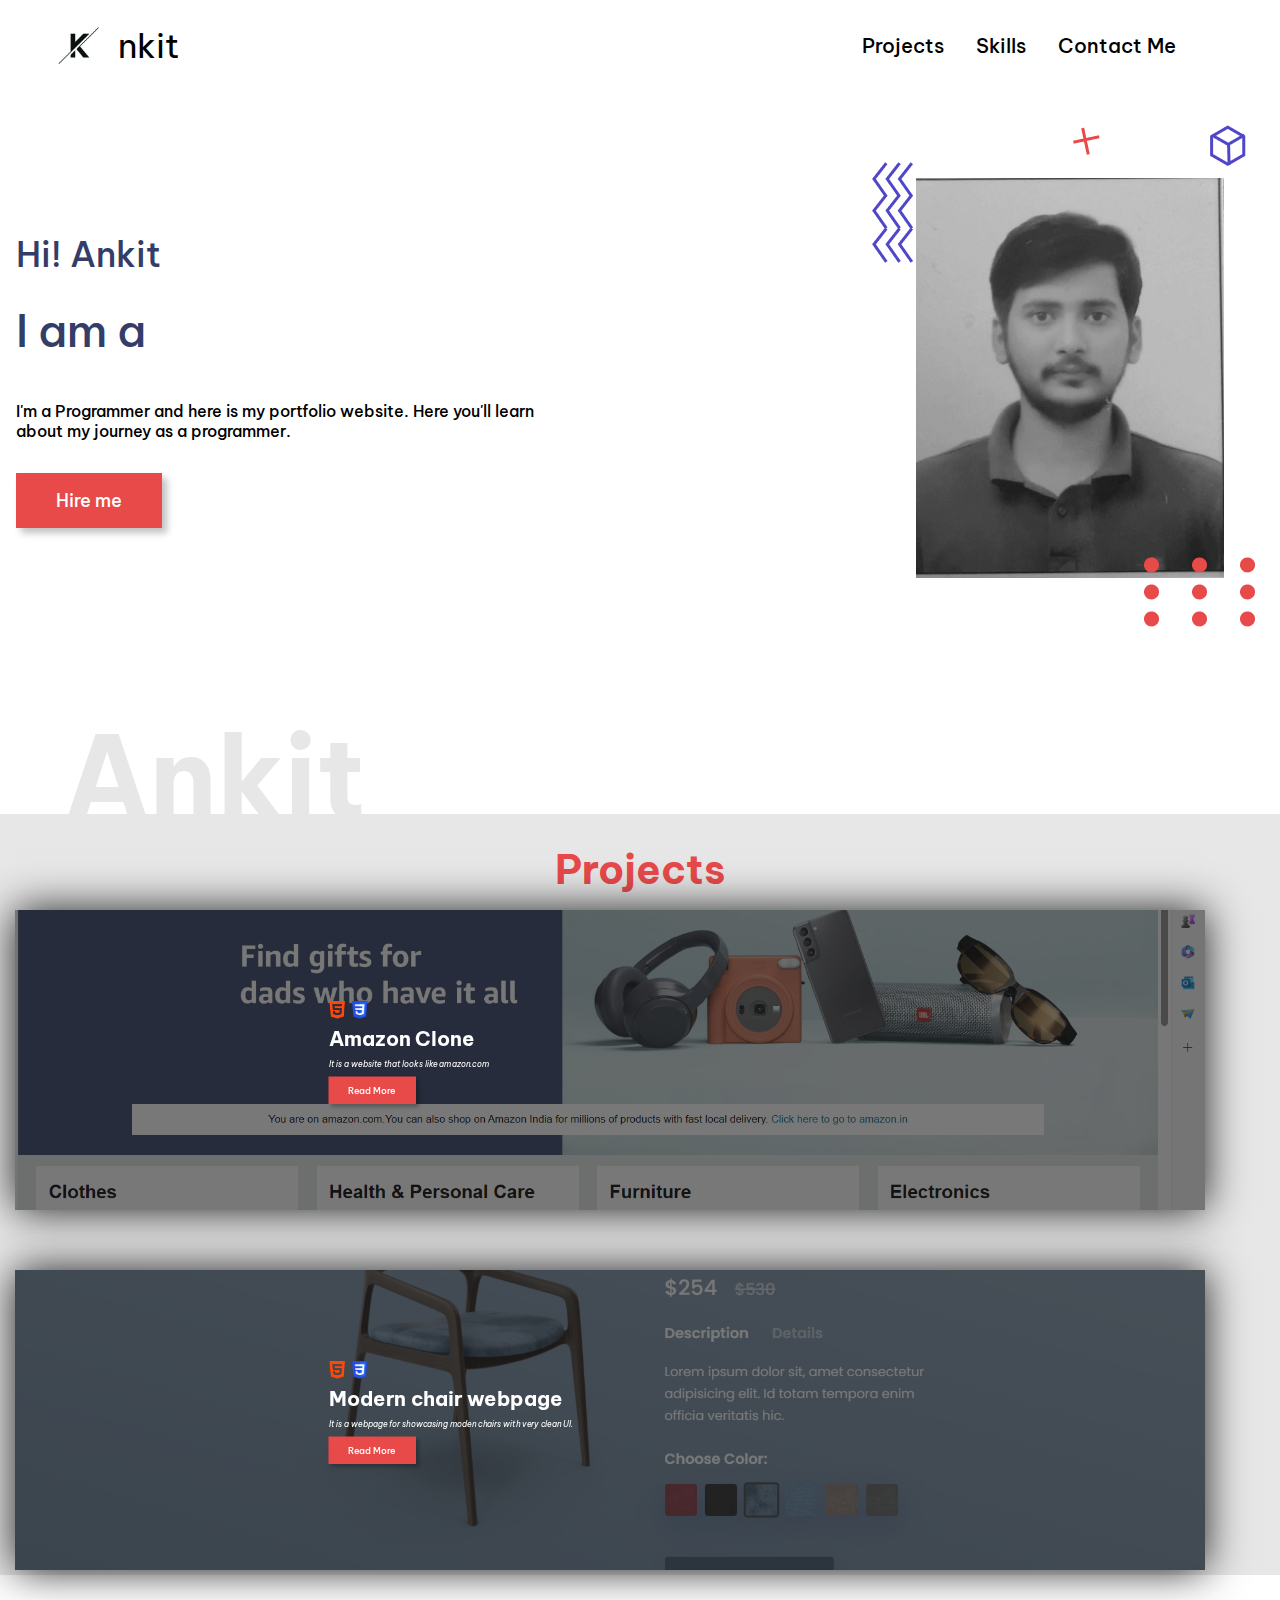
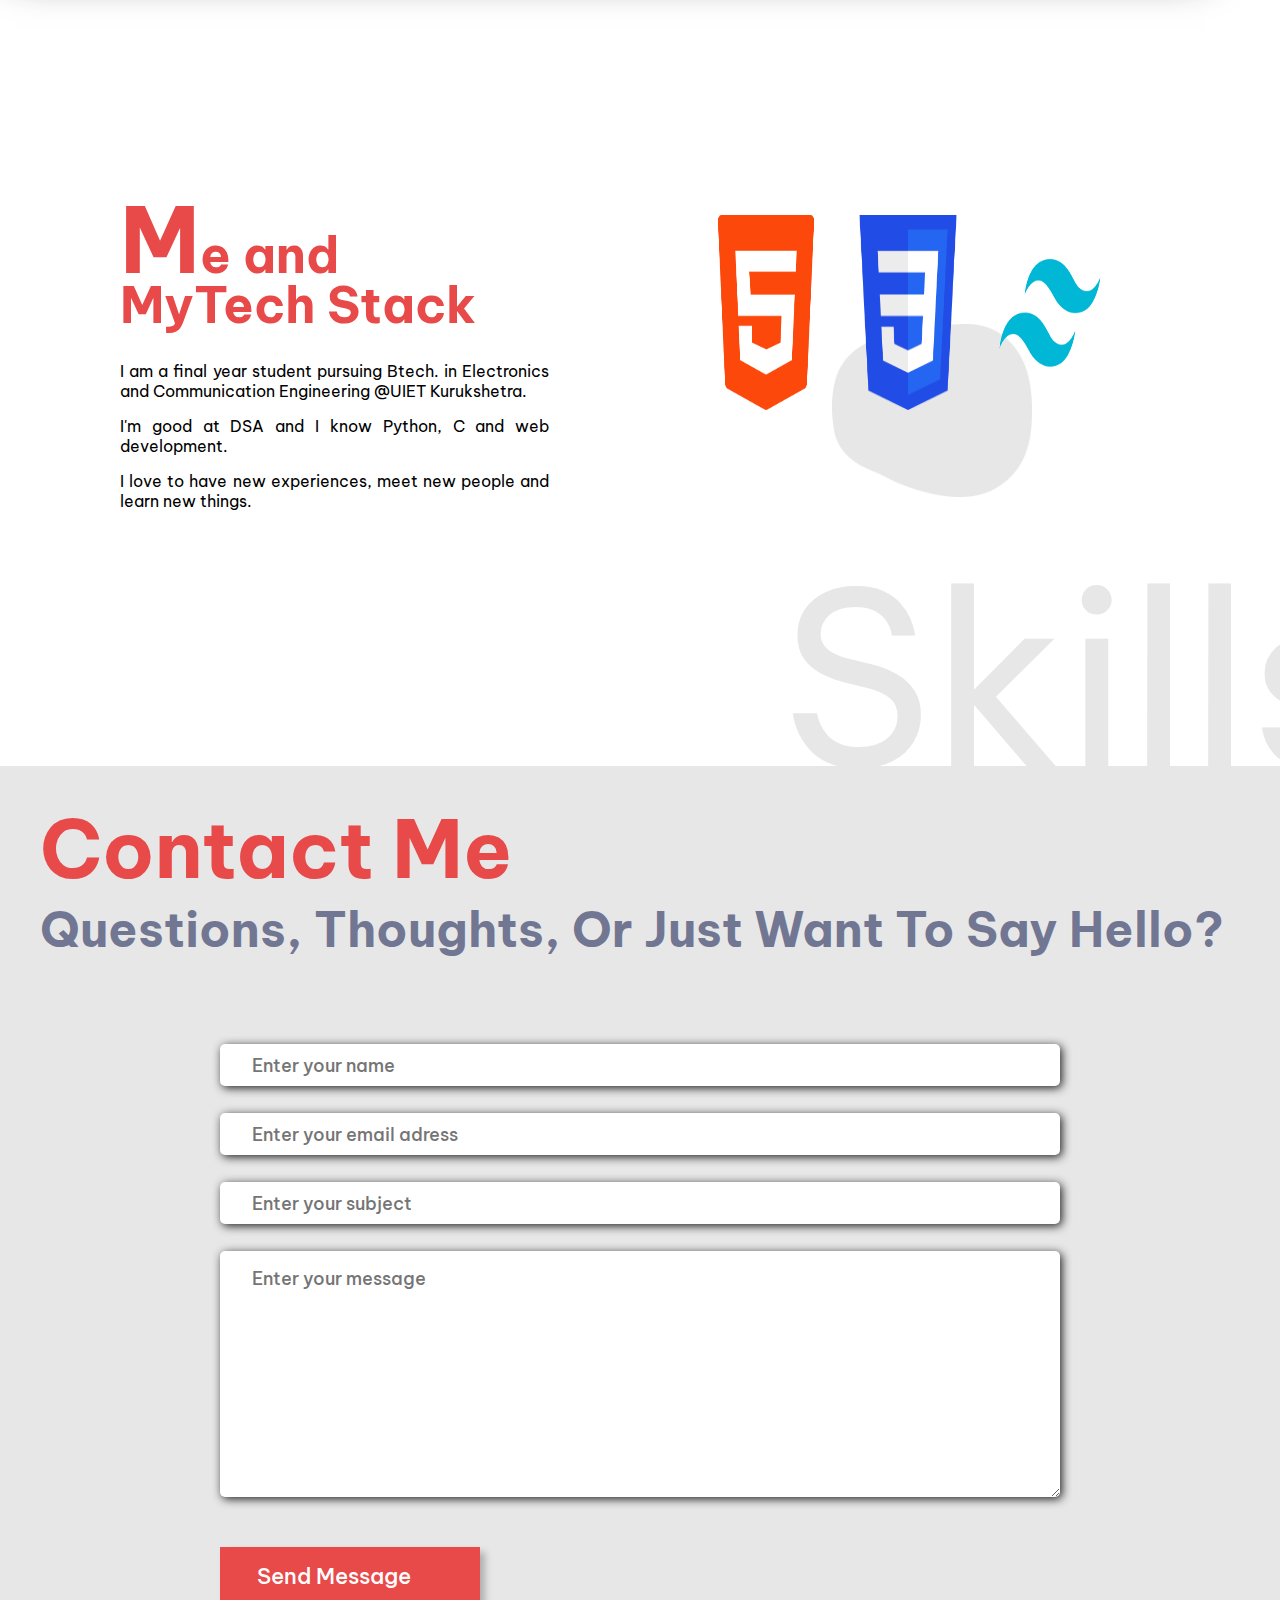
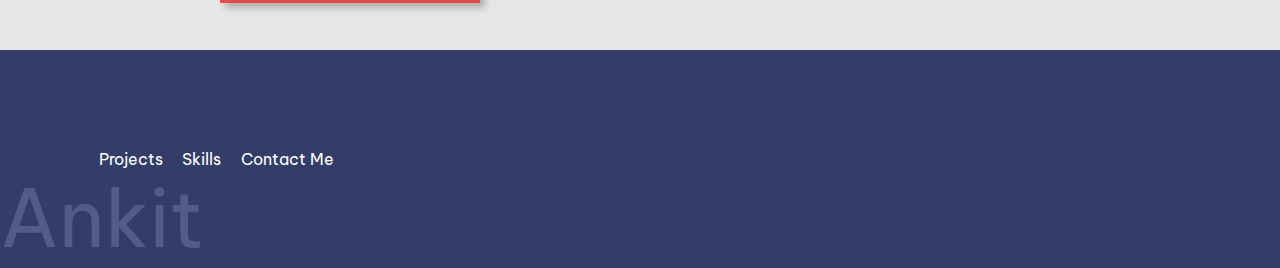
==== index.html @ 2c4af4bc "Update and rename portfolio.html to index.html" ====
<!DOCTYPE html>
<html lang="en">
<head>
    <meta charset="UTF-8">
    <meta name="viewport" content="width=device-width, initial-scale=1.0">
    <title>Portfolio Website - Ankit 
    </title>
    <link rel="stylesheet" href="portfolio.css">
</head>
<body>
    <div class="wrapper">
        <div class="container">
            <div class="navbar">

                <div class="logo-container">
                    <img src="logo.jpg" class="logo">
                    <div class="logo-text">
                        nkit
                    </div>
                </div>
                <div class="nav-items">
                    <div><a href="#projects">Projects</a></div>
                    <div><a href="#skills">Skills</a></div>
                    <div><a href="#contactme">Contact Me</a></div>
                </div>
            </div>
        </div>

        <div class="hero-section">
            <div class="faded-text"> Ankit</div>
            <div class="hero-section-left">
                <div class="hero-section-heading">Hi! Ankit</div>
                <div class="hero-section-heading hero-section-sub-heading">
                    I am a <span class="role"></span>
                </div>
                <div class="hero-section-description">
                    I'm a Programmer and here is my portfolio website.
                    Here you'll learn about my journey as a programmer.
                </div>
                <div class="btn-pink" id="btn">Hire me</div>
            </div>

            <div class="hero-section-right">
                <div class="absolute icons icon-dots">
                    <img src="dots.png" alt="">
                </div>
                <div class="absolute icons icon-cube">
                    <img src="cube.png" alt="">
                </div>
                <div class="absolute icons icon-circle">
                    <img src="circle.png" alt="">
                </div>
                <div class="absolute icons icon-zigzag">
                    <img src="zigzags.png" alt="">
                </div>
                <div class="absolute icons icon-plus">
                    <img src="plus.png" alt="">
                </div>
                <div class="user-image">
                    <img src="imageProfile.jpeg" alt="">
                </div>
            </div>
        </div>
        
        <div class="project-section" id="projects">
            <h2 class="page-header">Projects</h2>

            <div class="project-container">
                <div class="project-card" id="project1">
                    <div class="project-number project-number-right">01</div>
                    <div class="project-content project-content-left">

                        <div class="project-skills-container">
                            <img class="project-skill" src="HTML.png">
                            <img class="project-skill" src="CSS.png">
                        </div>

                        <h2 class="project-heading">Amazon Clone</h2>
                        <p class="project-subHeading">It is a website that looks like amazon.com</p>

                        <div class="btn-grp">
                            <button class="btn-pink btn-project">Read More</button>
                            <a href="https://github.com/Ankit-Adlakha/Amazon_Clone_website">
                                <i title="GitHubLink" class="fa-brands fa-github icon"></i>
                            </a>
                            <a href="">
                                <i title="Live Link" class="fa-solid fa-link icon"></i>
                            </a>
                        </div>
                    </div>
                </div>
                <div class="project-card" id="project2">
                    <div class="project-number project-number-left">02</div>
                    <div class="project-content project-content-right">

                        <div class="project-skills-container">
                            <img class="project-skill" src="HTML.png">
                            <img class="project-skill" src="CSS.png">
                        </div>

                        <h2 class="project-heading">Modern chair webpage</h2>
                        <p class="project-subHeading">It is a webpage for showcasing moden chairs with very clean UI. </p>

                        <div class="btn-grp">
                            <button class="btn-pink btn-project">Read More</button>
                            <a href="https://github.com/Ankit-Adlakha/Modern_chair_website"><i class="fab fa-github icon"></i></a>
                            <a href=""><i class="fa-solid fa-link icon"></i></i></a>
                        </div>
                    </div>
                </div>
                
            </div>
        </div>


        <div id="skills" class="container skills-container" >
            <div class="skill-fade-text">Skills</div>
            <div class="skills-container-left">
                <h2 class="skill-heading">
                    <span class="caps">M</span>e and
                    <br/>
                    MyTech Stack
                </h2>
                <div class="skill-subHeading">
                    <p>I am a final year student pursuing Btech. in Electronics and Communication Engineering @UIET Kurukshetra. 
                    </p>
                    <p>I'm good at DSA and I know Python, C and web development.</p>
                    <p>I love to have new experiences, meet new people and learn new things.</p>
                </div>
            </div>
            <div class="skills-container-right">
                <img src="wobbly_oval_blob.png" class="blob-style" alt="">
                <img src="HTML.png" class="skills-logo">
                <img src="CSS.png" class="skills-logo" alt="">
                <img src="Tailwind.png" class="skills-logo" alt="">
                <img src="Git.svg" class="skills-logo" alt="">
                <img src="Github.svg" class="skills-logo" alt="">
            </div>
        </div>

        <div class="contactus-form-container" id="contactme">
            <div class="container">
                <h1 class="contactus-heading">Contact Me</h1>

                <h3 class="contactus-sub-heading">Questions, thoughts, or just want to say hello?</h3>

                <div class="contactus-form-container">
                    <form action="" class="form">
                        <div class="formfield-container">
                            <input class="formfield" type="text" name="name" id="" placeholder="Enter your name">
                            <input class="formfield" type="email" name="email" id="" placeholder="Enter your email adress">
                            <input class="formfield" type="text" name="subject" id="" placeholder="Enter your subject">

                            <textarea name="message" id="" cols="30" rows="10" class="formfield formfield-textarea" placeholder="Enter your message"></textarea>
                        </div>

                        <div>
                            <button type="submit" class="btn-pink" id="submit-btn">Send Message<i class="submit-icon fa-solid fa-paper-plane"></i></button>
                        </div>
                    </form>
                </div>
            </div>
        </div>

        <footer>
            <div class="container">
                <div class="footer-wrapper">
                    <div class="footer-faded-text">Ankit</div>
                    <div class="link-wrapper">
                        <div>
                            <a href="#projects">Projects</a>
                        </div>
                        <div>
                            <a href="#skills">Skills</a>
                        </div>
                        <div>
                            <a href="#contactme">Contact Me</a>
                        </div>
                    </div>
                    <div class="icon-wrapper">
                        <i class="fa-brands fa-linkedin icon"></i>
                        <i class="fa-brands fa-github icon"></i>
                        <i class="fa-brands fa-twitter icon"></i>
                        <i class="fa-brands fa-instagram icon"></i>
                        <i class="fa-regular fa-envelope icon"></i>
                    </div>
                </div>
            </div>
        </footer>

    </div>
    <script src="https://cdn.jsdelivr.net/npm/typed.js@2.0.12"></script>
    <script src="https://kit.fontawesome.com/58a810656e.js" crossorigin="anonymous"></script>
    <script>
        var typeData = new Typed(".role", {
            strings: [
                "Frontend Developer",
                "Web Developer",
                "Programmer",
                "Coder",
            ],
            loop: true,
            typeSpeed: 100,
            backSpeed: 80,
            backDelay: 1000,
        });
    </script>

</script>
</body>
</html>
---- portfolio.css ----
@import url("https://fonts.googleapis.com/css2?family=Be+Vietnam+Pro:wght@300&display=swap");

*{
    margin: 0;
    padding: 0;
    box-sizing: border-box;
    scroll-behavior: smooth;
    font-family: 'Be Vietnam Pro' ,sans-serif;
}

:root{
    --bgOrange: #e84949;
}
#wrapper{
    height: 100vh;
    overflow-y: auto;
    overflow-x: hidden;
}

.container{
    width: 1200px;
    margin: 0 auto;
}

.navbar{
    display: flex;
    justify-content: space-between;
    align-items: center;

    padding-top: 1rem;

}
.logo{
    width: 80px;
}

.logo-container{
    display: flex;
    justify-content: baseline;
    align-items: center;
}

.logo-text{
    margin-left: -.1rem;
    font-size: 34px;
}
.nav-items{
    display: flex;
    gap: 2rem;
    padding: 0 4em;
}

.nav-items div{
    font-size: 20px;
    font-weight: 500;
    cursor: pointer;
}
.nav-items div a{
    color: black;
}

a{
    text-decoration: none;
}

.nav-items div:hover{
    transition: 0.8s;
    font-weight: bold;
}

.hero-section{
    position: relative;
    display: flex;

    justify-content: center;
    align-items: center;

    gap: 5rem;
    margin: 4rem auto;
    padding: 0 1rem;
    padding-bottom: 8rem;
}

.faded-text{
    position: absolute;
    user-select: none;
    font-size: 7em;
    color: rgb(231,231,231);

    bottom: -16%;
    left: 5%;
    
    font-weight: bold;
    transition: all 3s ease 0s;
}

.hero-section-left{
    display: flex;
    flex-direction: column;
    justify-content: center;
    gap: 2rem;
}

.hero-section-heading{
    font-size: 35px;
    color: #343d68;
    font-weight: 500;
}

.role{
    font-weight: 800;
    color: #4e45d5;
}

.hero-section-sub-heading{
    font-size: 45px;
    line-height: 45px;
}

.hero-section-description{
    margin-top: 1rem;
    width: 70%;
    font-weight: 500;
}

.btn-pink{
    background-color: var(--bgOrange);
    width: fit-content;
    color: white;
    padding: 0.8rem 2.3rem;
    box-shadow: 5px 5px 7px 0px #0000003f;
    font-size: 18px;
    cursor: pointer;
    transition: all 0.5s;
    font-weight: 500;
    border: solid 3px transparent;
    position: relative;
    z-index: 1;
}
.btn-pink::before{
    content: "";
    position: absolute;
    background-color: #fff;
    top: 0px;
    left: 0;
    right: 0;
    bottom: 0;
    z-index: -1;
    transform: scaleX(0);
    transform-origin: left;
    transition: all 0.8s;
}
.btn-pink:hover::before{
    transform: scaleX(1);
}
.btn-pink:hover{
    border: solid 3px var(--bgOrange);
    color: black;
}

.hero-section-right{
    position: relative;
}
.absolute{
    position: absolute;
}

.user-image{
   
    padding: 2.5rem;
    filter: grayscale(1);
    transition: all 1s;
    animation: scaleImage 5s linear infinite;
}

.user-image img{
    z-index: -8;
    height: 400px;
}

@keyframes scaleImage{
    0%{
        filter: grayscale(0);
        transform: scale(1);
    }
    50%{
        transform: scale(1.1);
        filter: grayscale(1);
        box-shadow: 3px 3px 10px black;
    }
    100%{
        transform: scale(1);
        filter: grayscale(0);
    }
}

.icon-dots{
    z-index: 9;
    bottom: -1rem;
    right: 0;

    animation-name: dotsAnimation;
    animation-duration: 5s;
    animation-iteration-count: infinite;
}
@keyframes dotsAnimation{
    0%{
        transform: translateY(0px);
    }
    50%{
        transform: translateY(-15px);
    }
    100%{
        transform: translateY(0px);
    }
}

.icon-cube{
    z-index: 9;
    top: -0.8em;
    right: 1em;
    animation-name: cubeRotate;
    animation-duration: 3s;
    animation-iteration-count: infinite;
}

@keyframes cubeRotate{
    0%{
        transform: rotateY(0deg) translateY(0px);
    }
    50%{
        transform: rotateY(180deg) translateY(-12px);
    }
    100%{
        transform: rotateY(360deg) translateY(0px);
    }
}

.icon-circle{
    z-index:9;
    left: 0;
    bottom: 0;
    animation-name: shakeEffect;
    animation-duration: 6s;
    animation-timing-function: linear;
    animation-iteration-count: infinite;
}

@keyframes shakeEffect{
    50%{
        left: 5%;
        bottom: 10%;
    }
}

.icon-zigzag{
    z-index: 9;
    top: 1.5em;
    left: -0.3em;
    animation: zigzagAnimation 5s ease-in infinite;
}

@keyframes zigzagAnimation{
    50%{
        left: 5%;
        top: 2%;
    } 
}

.icon-plus{
    z-index: 9;
    top: -0.8rem;
    left: 50%;
    animation: shakeEffectPlus 5s ease-in infinite;
}

@keyframes shakeEffectPlus{
    50%{
        top: 3%;
        left: 48%;
    }
}


.project-section{
    background-color: rgb(231, 231, 231);
    margin-top: 4rem;
}
.page-header{
    color: var(--bgOrange);
    font-size: 90px;
    text-align: center;
    padding-top: 30px;
}
.project-container{
    max-width: 1200px;
    margin: 0 auto;
    padding: 3rem 0;

    display: flex;
    flex-direction: column;

    gap: 120px;
}

.project-card{
    width: 90%;
    height: 550px;
    background-image: url(Project1.png);
    background-size: cover;
    background-repeat: no-repeat; 
    position: relative; 
    box-shadow: 0px 0px 40px #1f1f1f;
}

.project-card::after{
    content: "";
    position: absolute;
    top: 0;
    left: 0;
    right:0;
    bottom: 0;
    background-color: #1f1f1f9a;
    z-index: 0;
    transform: scaleX(1);
}
.project-card::before{
    content: "";
    position: absolute;
    top: 0;
    left: 0;
    right:0;
    bottom: 0;
    background: linear-gradient(45deg,#343d68,#343d68be,#343d687c);
    transform: scaleX(0);
    transform-origin: left;
    transition: all 0.4s;
    z-index: 1;
}
.project-card:hover::before{
    transform: scaleX(1);

}

.project-number{
    position: absolute;
    font-size: 200px;
    font-weight: 600;
    color:white;
    z-index: 10;
    display: none;
}

.project-card:hover .project-number{
    display: block;
}

.project-number-right{
    right: -40px;
    top: -45px;
}

.project-number-left{
    left: -40px;
    top: -45px;
}

.project-content{
    position: absolute;
    display: flex;
    flex-direction: column;
    color: white;
    padding: 2em;
    bottom: 20%;
    z-index:5;
    gap: 1em;
    transition: all 0.4s;
}

.project-content-left{
    left: 10%;
}

.project-content-right{
    right: 10%;
}

.project-skills-container{
    width: 60%;
    display: flex;

    gap: 10px;
    flex-wrap: wrap;
}

.project-skill{
    width: 40px;
}

.project-heading{
    font-size: 50px;
    font-weight: bold;
    line-height: 3rem;
}

.project-subHeading{
    width: 70%;
    font-size: 16px;
    font-style: italic;
}

.btn-grp{
    display: flex;
    gap: 0.9rem;
    align-items: center;
}

.btn-project:hover{
    border: none;
}

.icon{
    cursor: pointer;
    color: white;
    font-size: 35px;
    transition: all 0.4s;
}

.icon:hover{
    color: var(--bgOrange);
}

.project-card:hover .project-content{
    transform: scale(1.1);
}

#project1{
    background-image: url(Project1.png);
}

#project2{
    margin-left: 120px;
    background-image: url(Project2.png);
}

@media (max-width:1300px){
    .page-header{
        padding-top: 30px;
        color: var(--bgOrange);
        text-align: center;
        font-size: 40px;
    }
    .project-container{
        padding: 5px;
        margin: 10px;
        gap: 60px;
    }
    .project-card{
        width: 100%;
        height: 300px;

        background-size: cover;
        background-position: center;
    }
    .project-content{
        scale: 0.5;
        bottom: 0;
        left: 0;
        right: 0;
        top: 0;
    }
    .project-content-left{
        left: 0;
    }
    .project-heading{
        font-size: 40px;
        width: 100%;
    }
    .project-subHeading{
        width: 100%;
    }
    #project2{
        margin-left: 0;
    }
    .project-skills-container{
        width: 100%;
    }
    .project-skill{
        width: 35px;
    }
    .project-card:hover .project-number{
        display: none;
    }
    .project-card:hover .project-content{
        scale: 0.55;
    }

}

.skills-container{
    position: relative;
    display: flex;
    padding: 5rem;
    margin: 10rem auto;

    gap: 30px;
    
}

.skills-container-left{
    width: 50%;
    display: flex;
    flex-direction: column;
}

.skills-container-right{
    display: flex;
    flex-wrap: wrap;
    width: 50%;
    position: relative;
    gap: 2rem;
    justify-content: center;
    
}

.skill-fade-text{
    position:absolute;
    font-size: 15em;
    font-style: bold;
    color:rgb(231, 231, 231);
    bottom: -47.5%;
    right: -11%;
    user-select: none;
    overflow-y: hidden;
}

.blob-style{
    position: absolute;
    top: 35%;
    left: 35%;
    z-index: -5;
    width: 200px;

    animation: blobAnimate 3s linear infinite;
}

@keyframes blobAnimate{
    50%{
        top: 30%;
        left: 40%;
    }
}

.skills-logo{
    width: 110px;
    transition: all 0.5s;
}

.skills-logo:hover{
    transform: scale(1.2);
}

.skill-heading{
    font-size: 50px;
    font-style: bold;
    color: var(--bgOrange);
    line-height: 50px;
}

.caps{
    font-size: 90px;
}

.skill-subHeading{
    margin-top: 1rem;
    width: 85%;
    text-align: justify;
}

.skill-subHeading p{
    margin: 15px 0;
}

.contactus-form-container{
    width: 100%;
    background-color: rgb(231, 231, 231);
}

.contactus-heading{
    font-size: 5em;
    color: var(--bgOrange);
    padding-top: 2rem;
}

.contactus-sub-heading{
    font-size: 3rem;
    color: #343d68aa;
    text-transform: capitalize;
}

.contactus-form-container{
    margin-top: 25px;
    display: flex;
    
    align-items: center;
    justify-content: center;
}

.form{
    display: flex;
    flex-direction: column;
    gap: 30px;
    width: 70%;
    margin: 2rem 5rem;
}

.formfield-container{
    width: 100%;
}

.formfield{
    width: 100%;
    height: 42px;
    padding:0 2rem;
    font-size: 18px;
    border-radius: 5px;

    box-shadow: 2px 2px 10px #1f1f1f;
    font-weight: 500;
    border: none;
    margin-top: 27px;;
}

.formfield-textarea{
    height: auto;
    padding-top: 1rem;
}

#submit-btn{
    border: none;
    font-size: 1.4rem;
    margin:1rem 0;
}

#submit-btn:hover{
    scale: 0.9;
}

.submit-icon{
    padding: 0 1rem;
    font-size: 1.5rem;
}

footer{
    position: relative;
    margin-top: -1px;
    background-color: #343d68;
    padding: 5rem;
}

.footer-wrapper{
    display: flex;
    gap: 1rem;
    padding:1.2rem;
    justify-content: space-between;
    align-items: center;
}

.footer-faded-text{
    position: absolute;
    left: 0;
    bottom: 0;
    color: #535c87;
    user-select: none;
    font-size: 5em;
}

.link-wrapper{
    display: flex;
    gap: 1.2rem;
}

.link-wrapper div a{
    color: white;
    text-decoration: none;
    transition: all 0.6s;
}

.link-wrapper div a:hover{
    color: var(--bgOrange);
}

.icon-wrapper{
    display: flex;
    gap: 1rem;
}
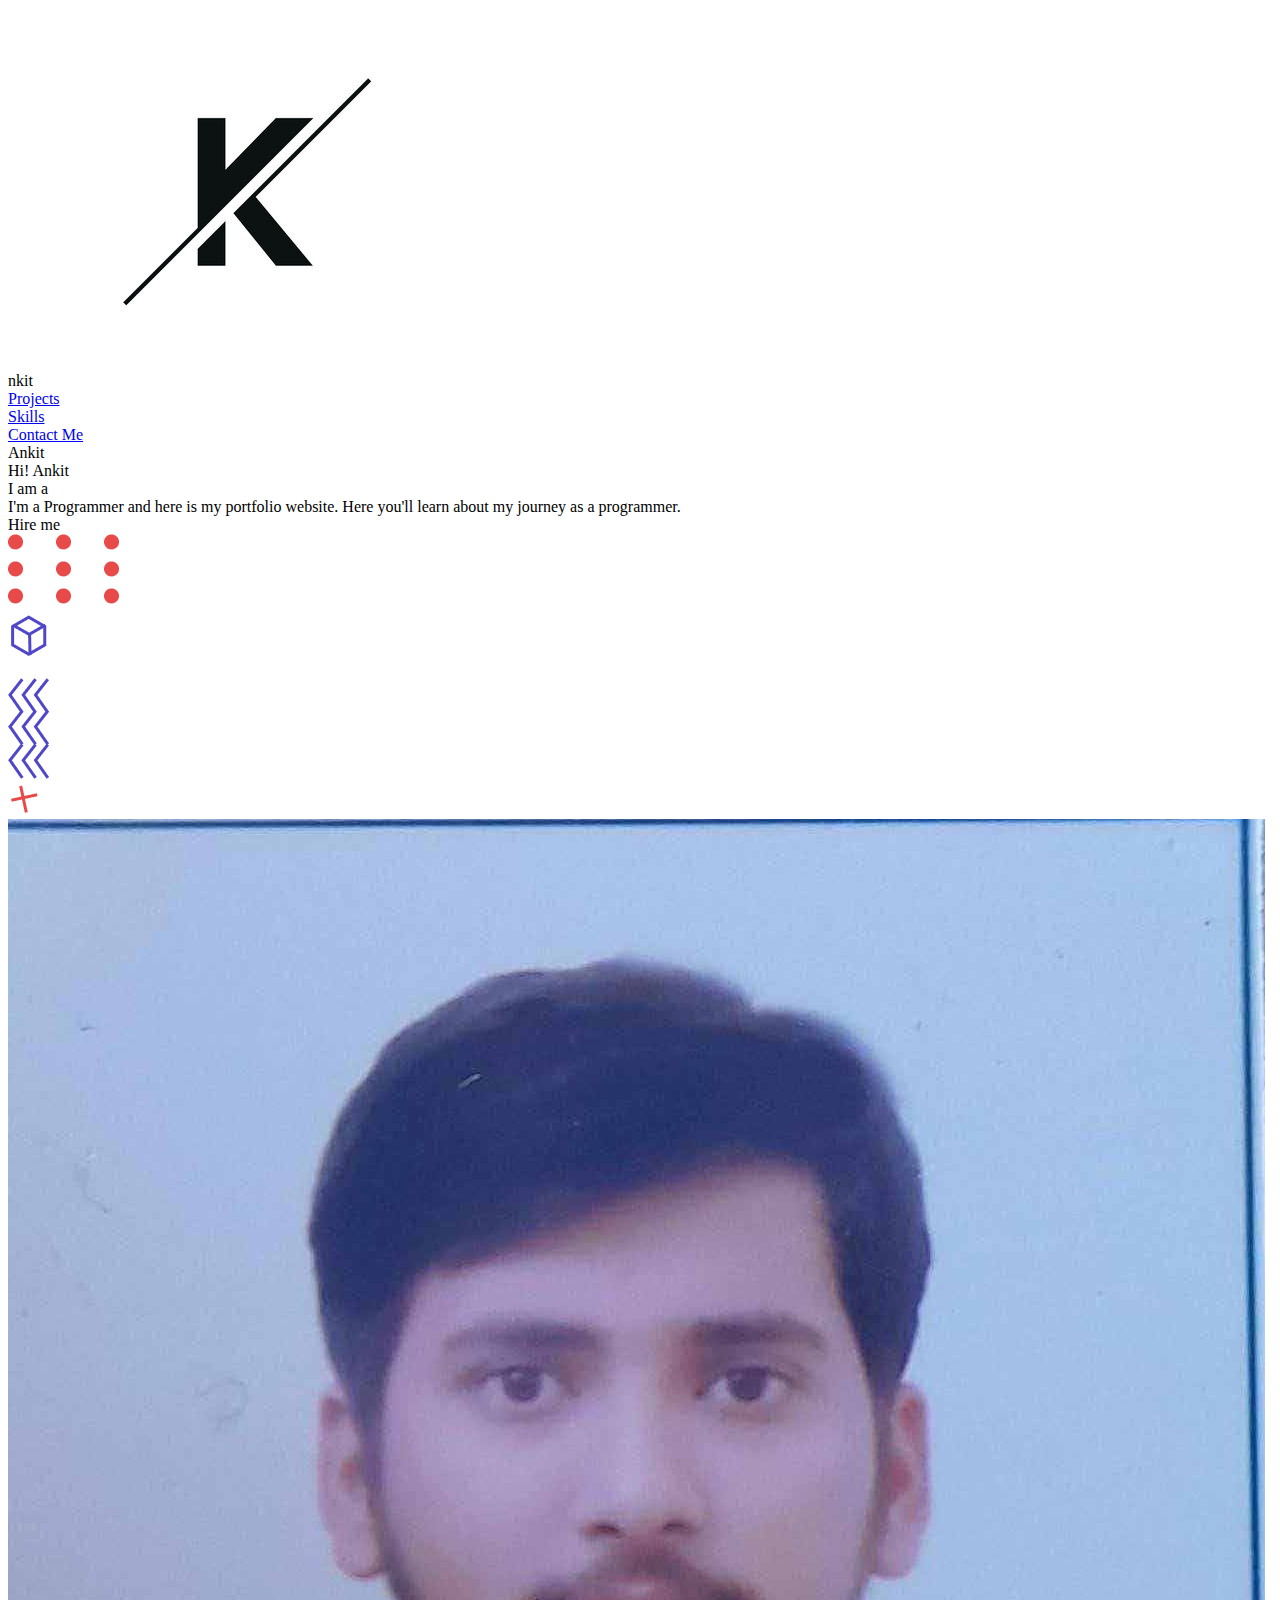
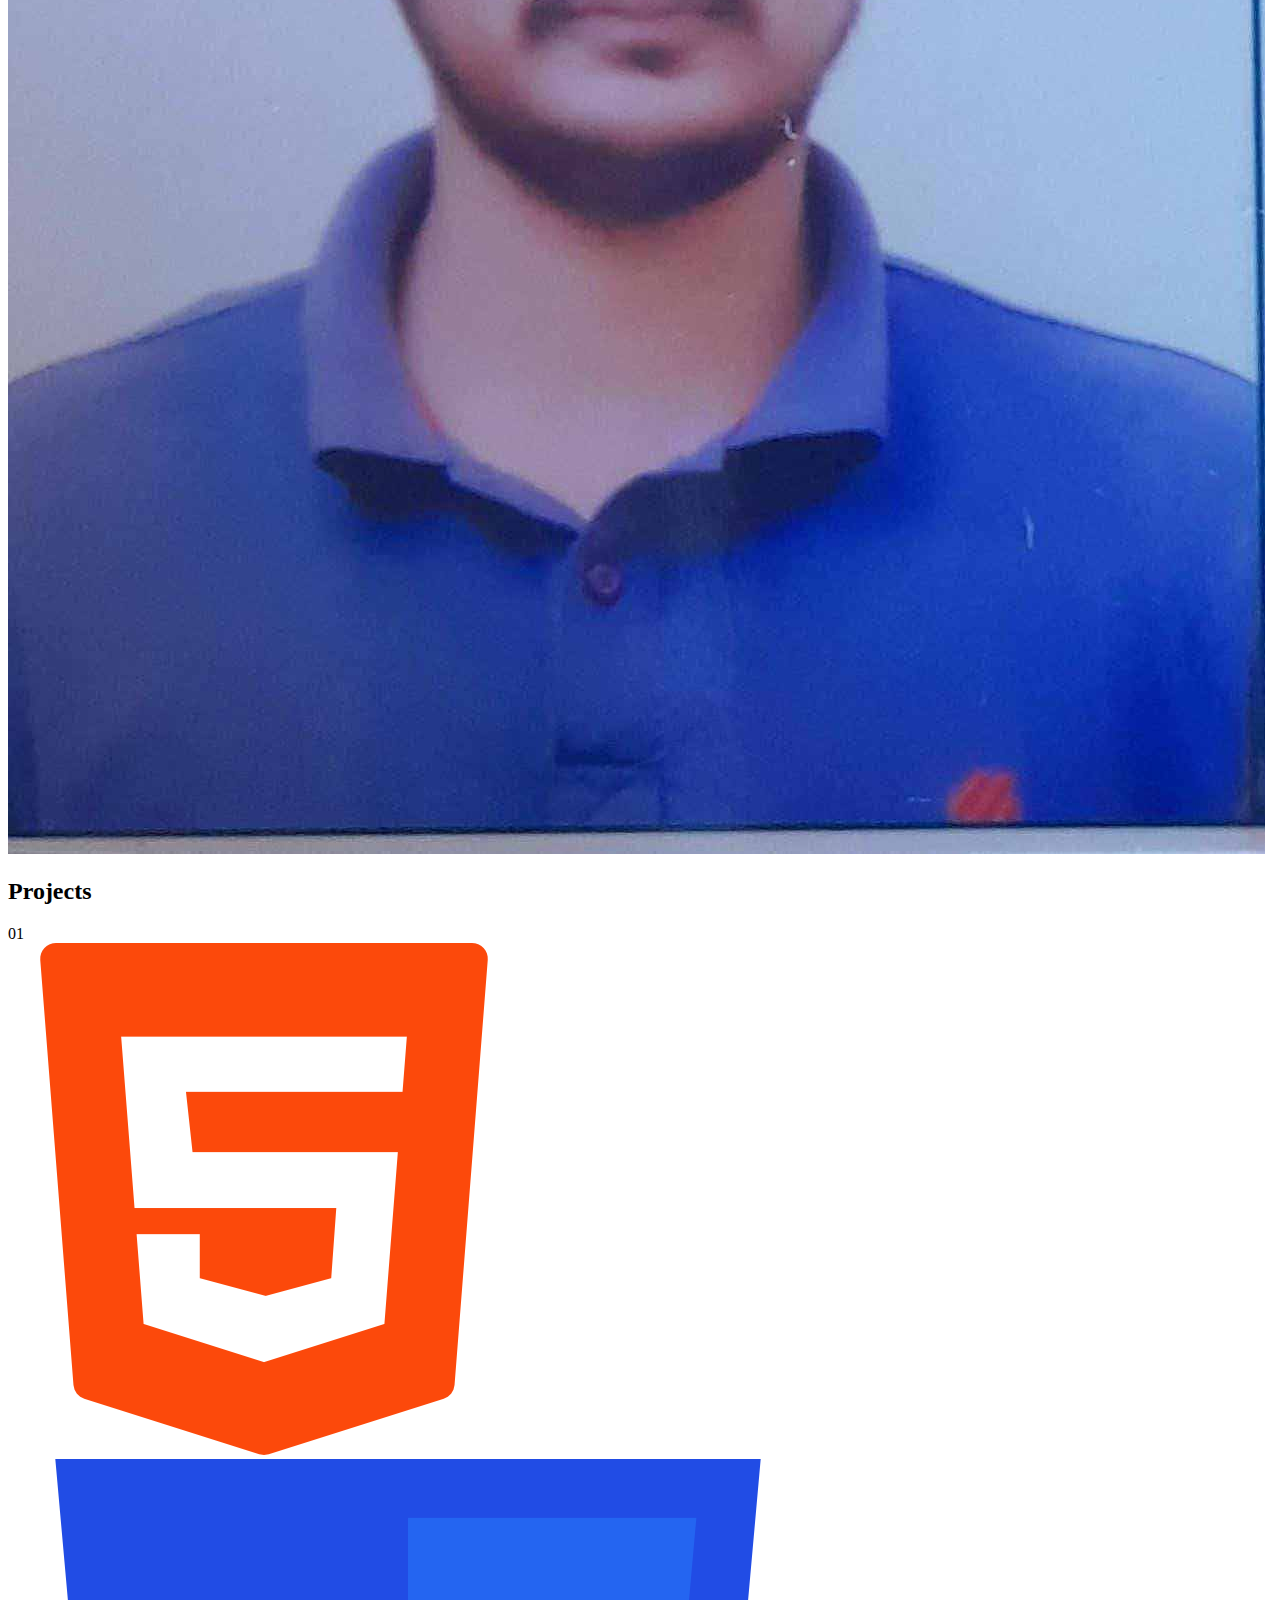
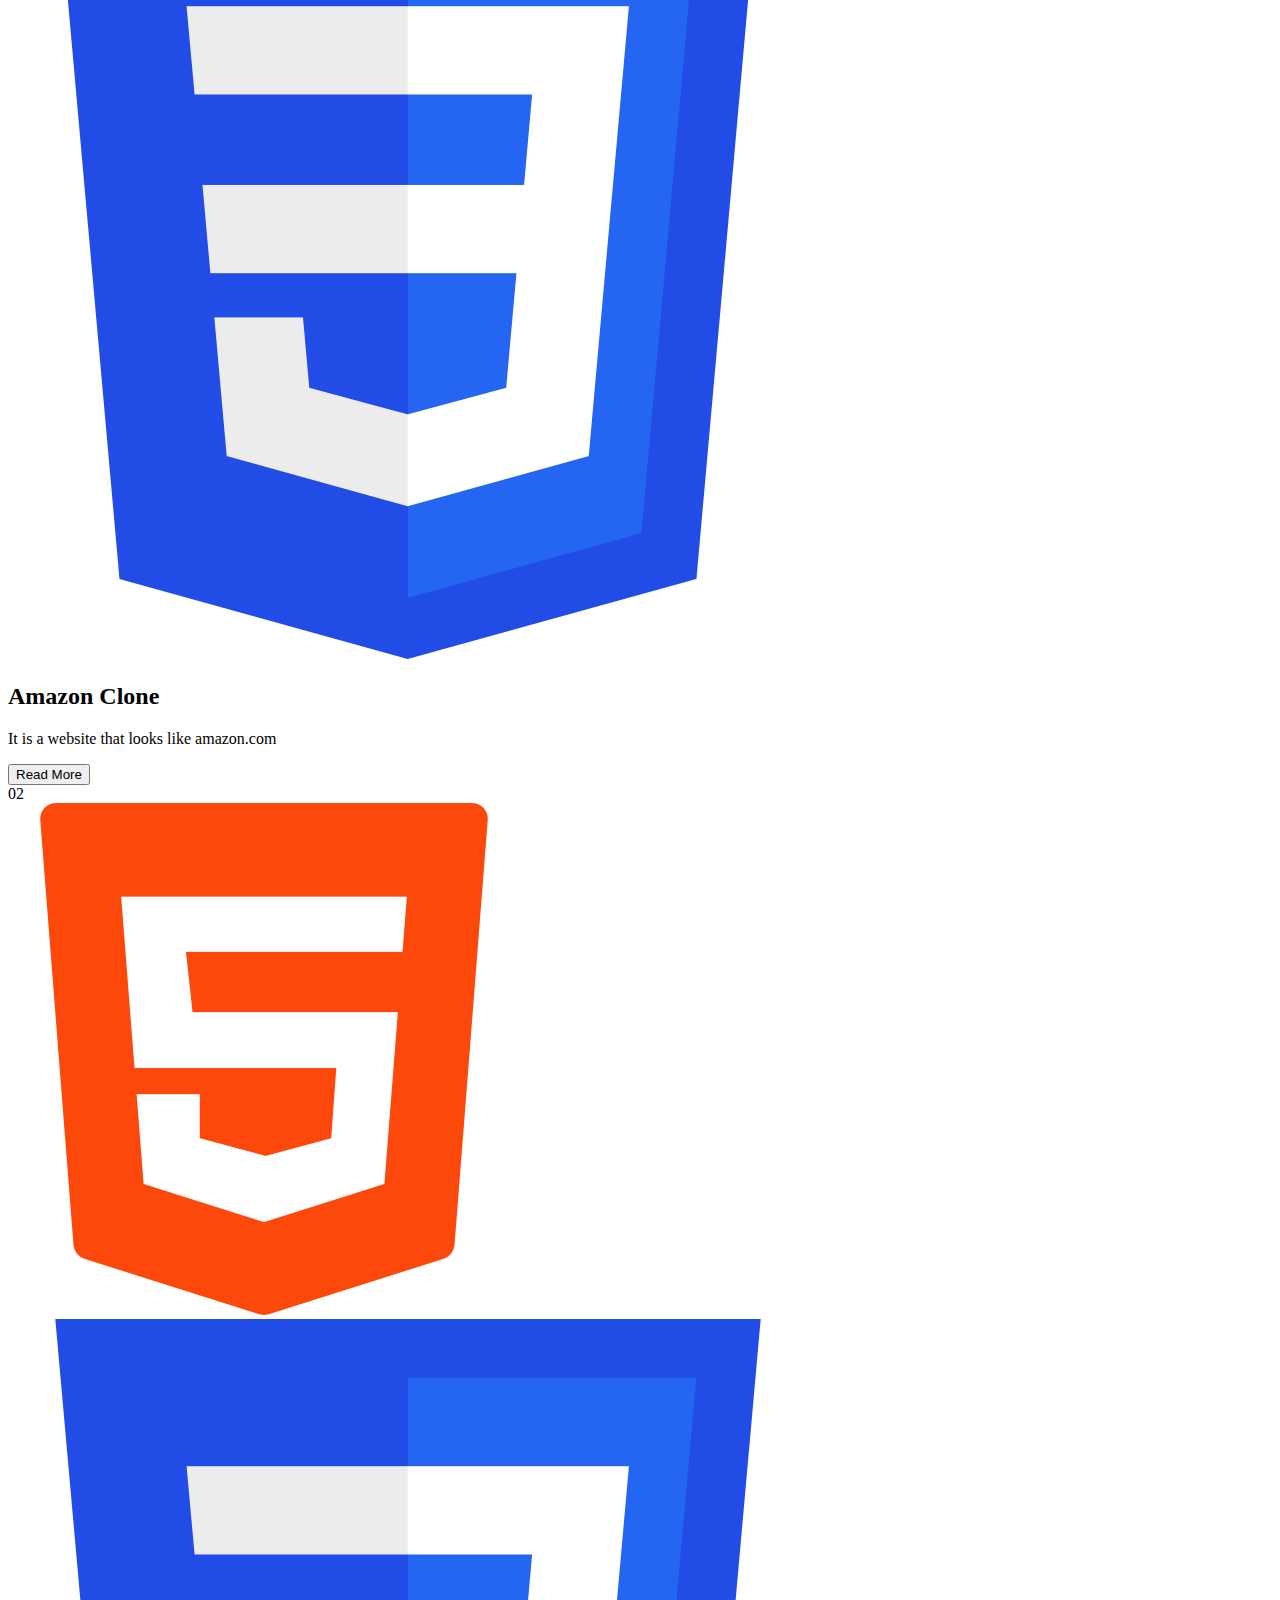
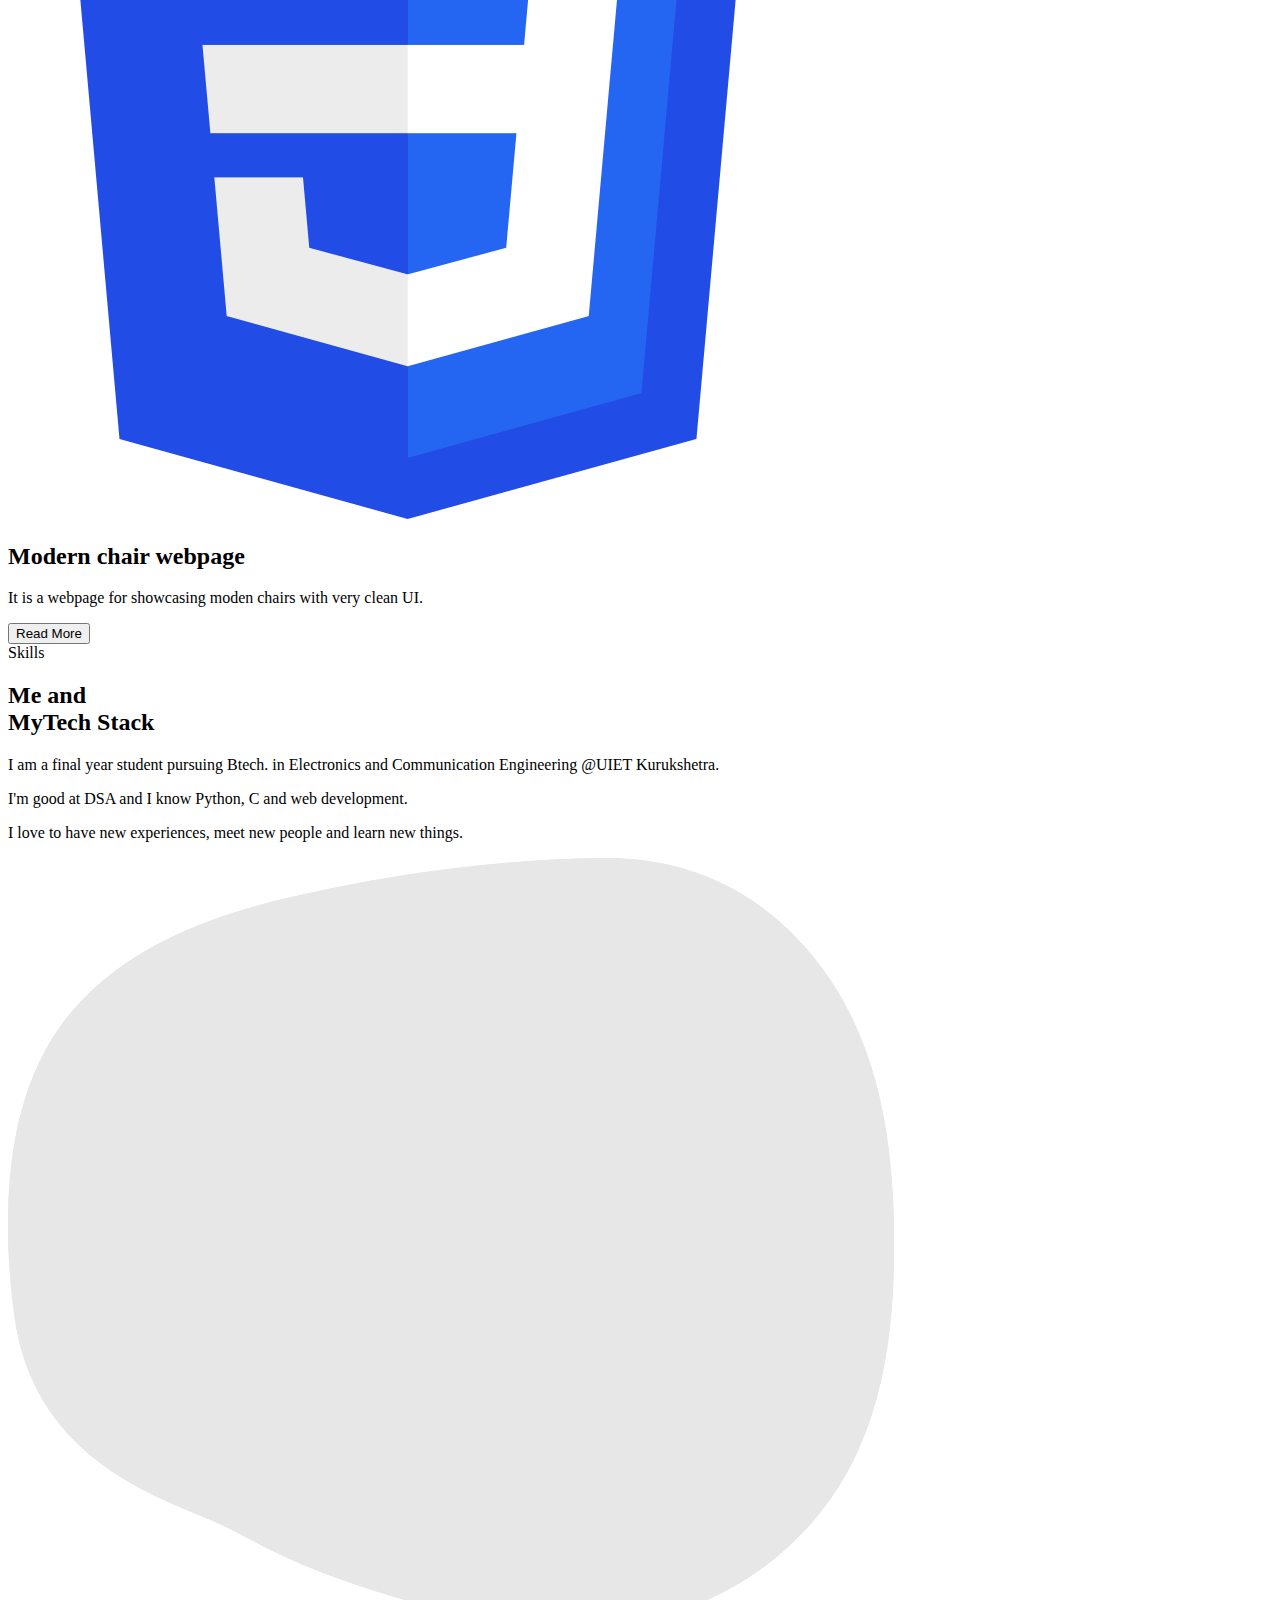
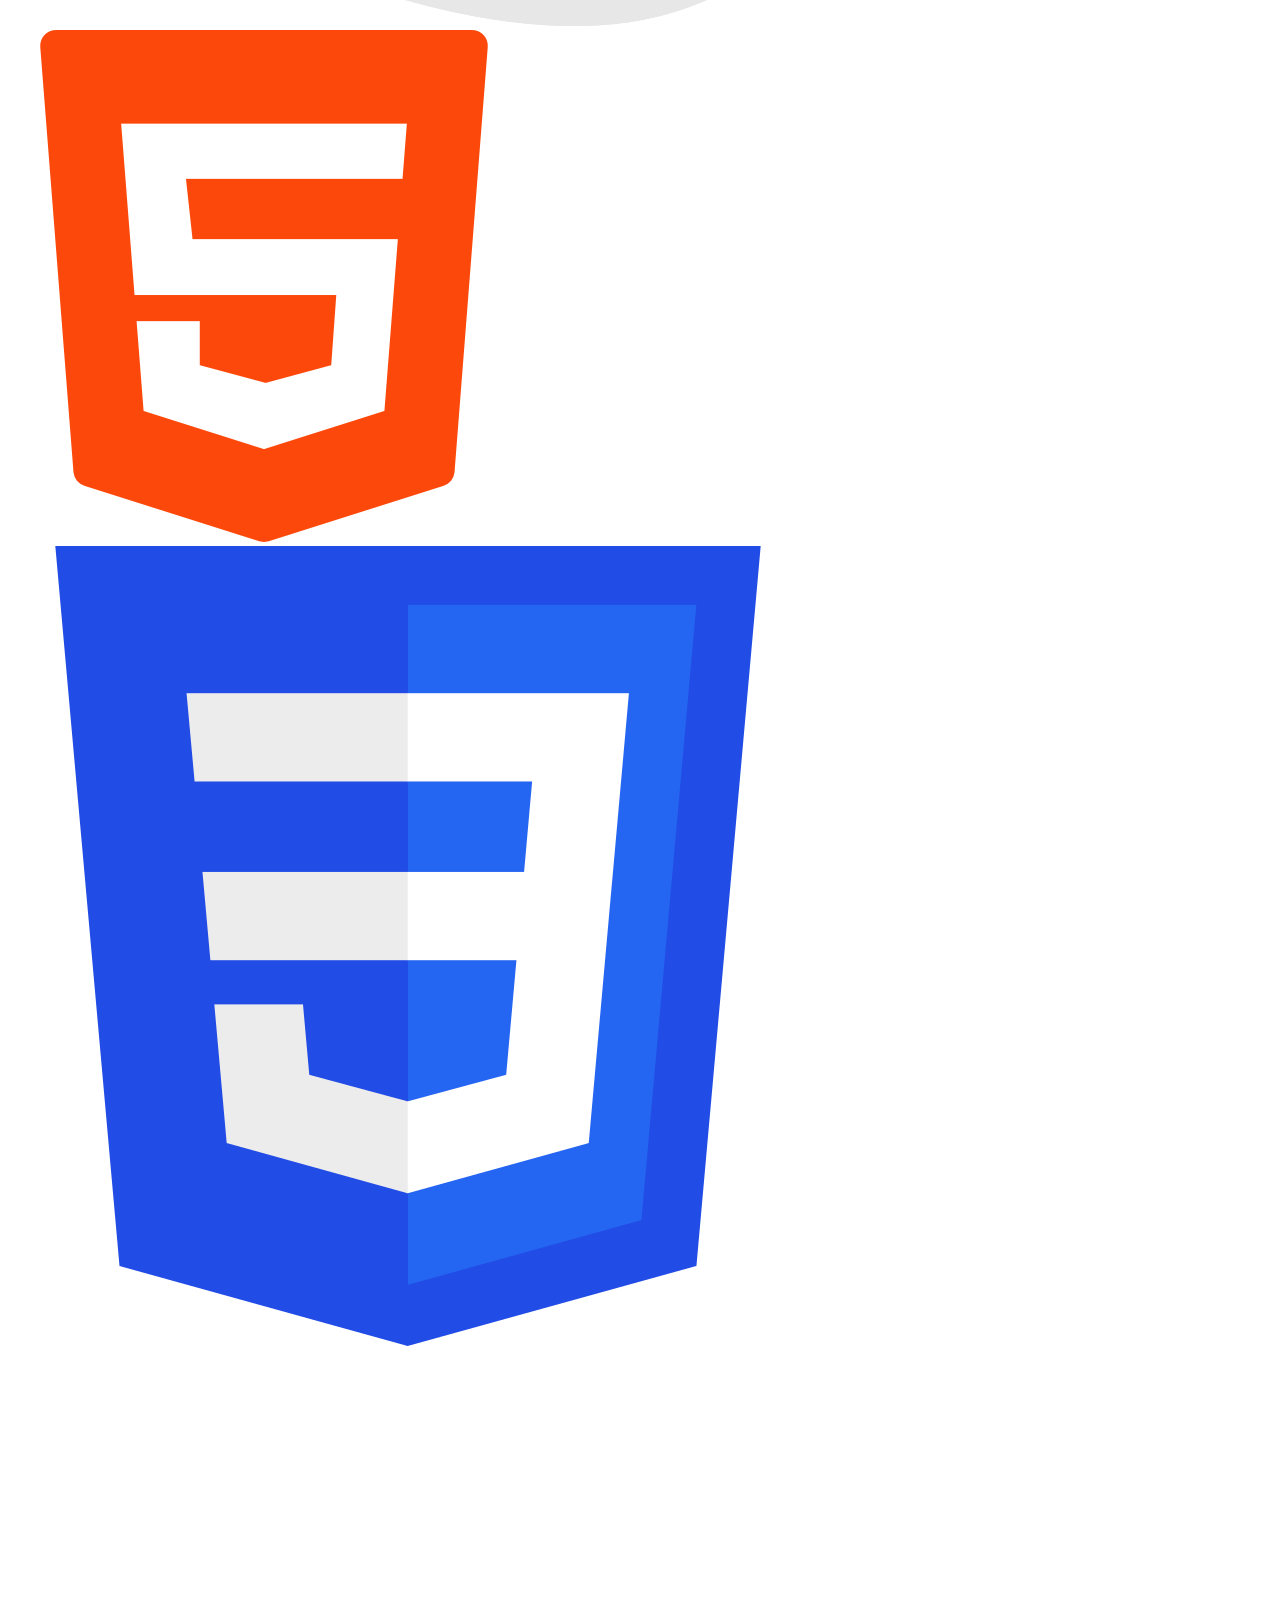
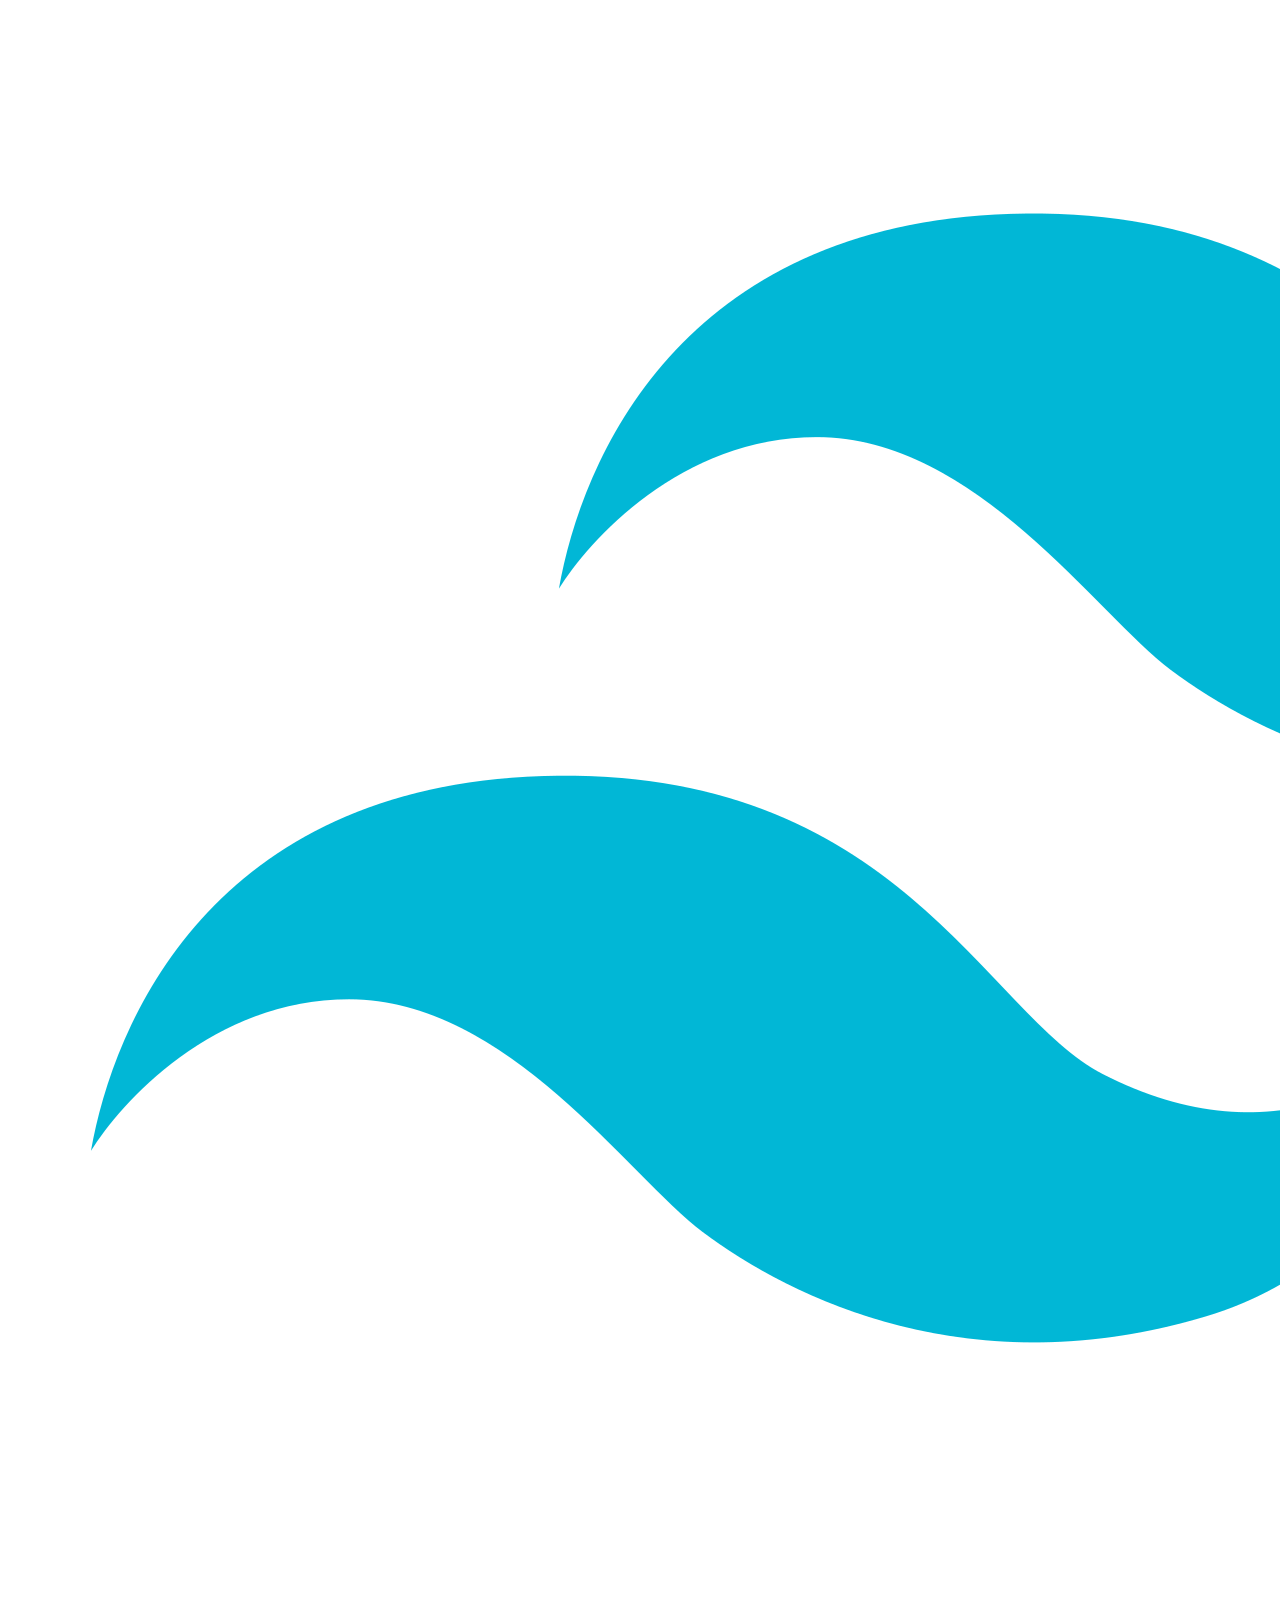
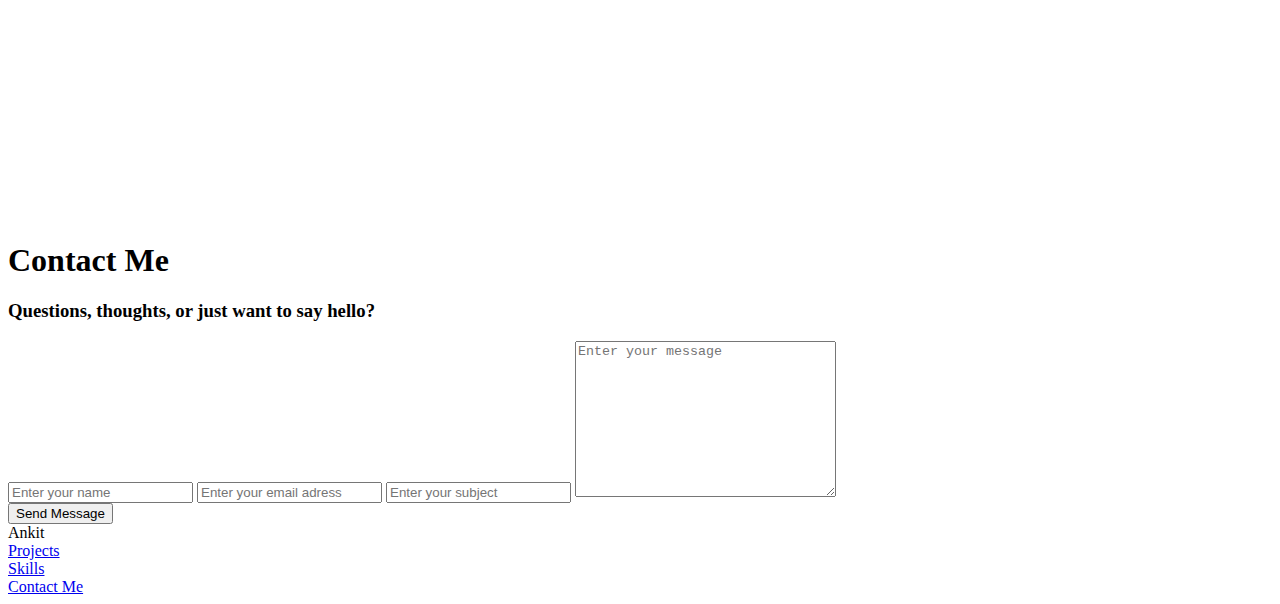
==== commit f67d9c50: "Update index.html" ====
--- a/index.html
+++ b/index.html
@@ -5,7 +5,7 @@
     <meta name="viewport" content="width=device-width, initial-scale=1.0">
     <title>Portfolio Website - Ankit 
     </title>
-    <link rel="stylesheet" href="portfolio.css">
+    <link rel="stylesheet" href="style.css">
 </head>
 <body>
     <div class="wrapper">
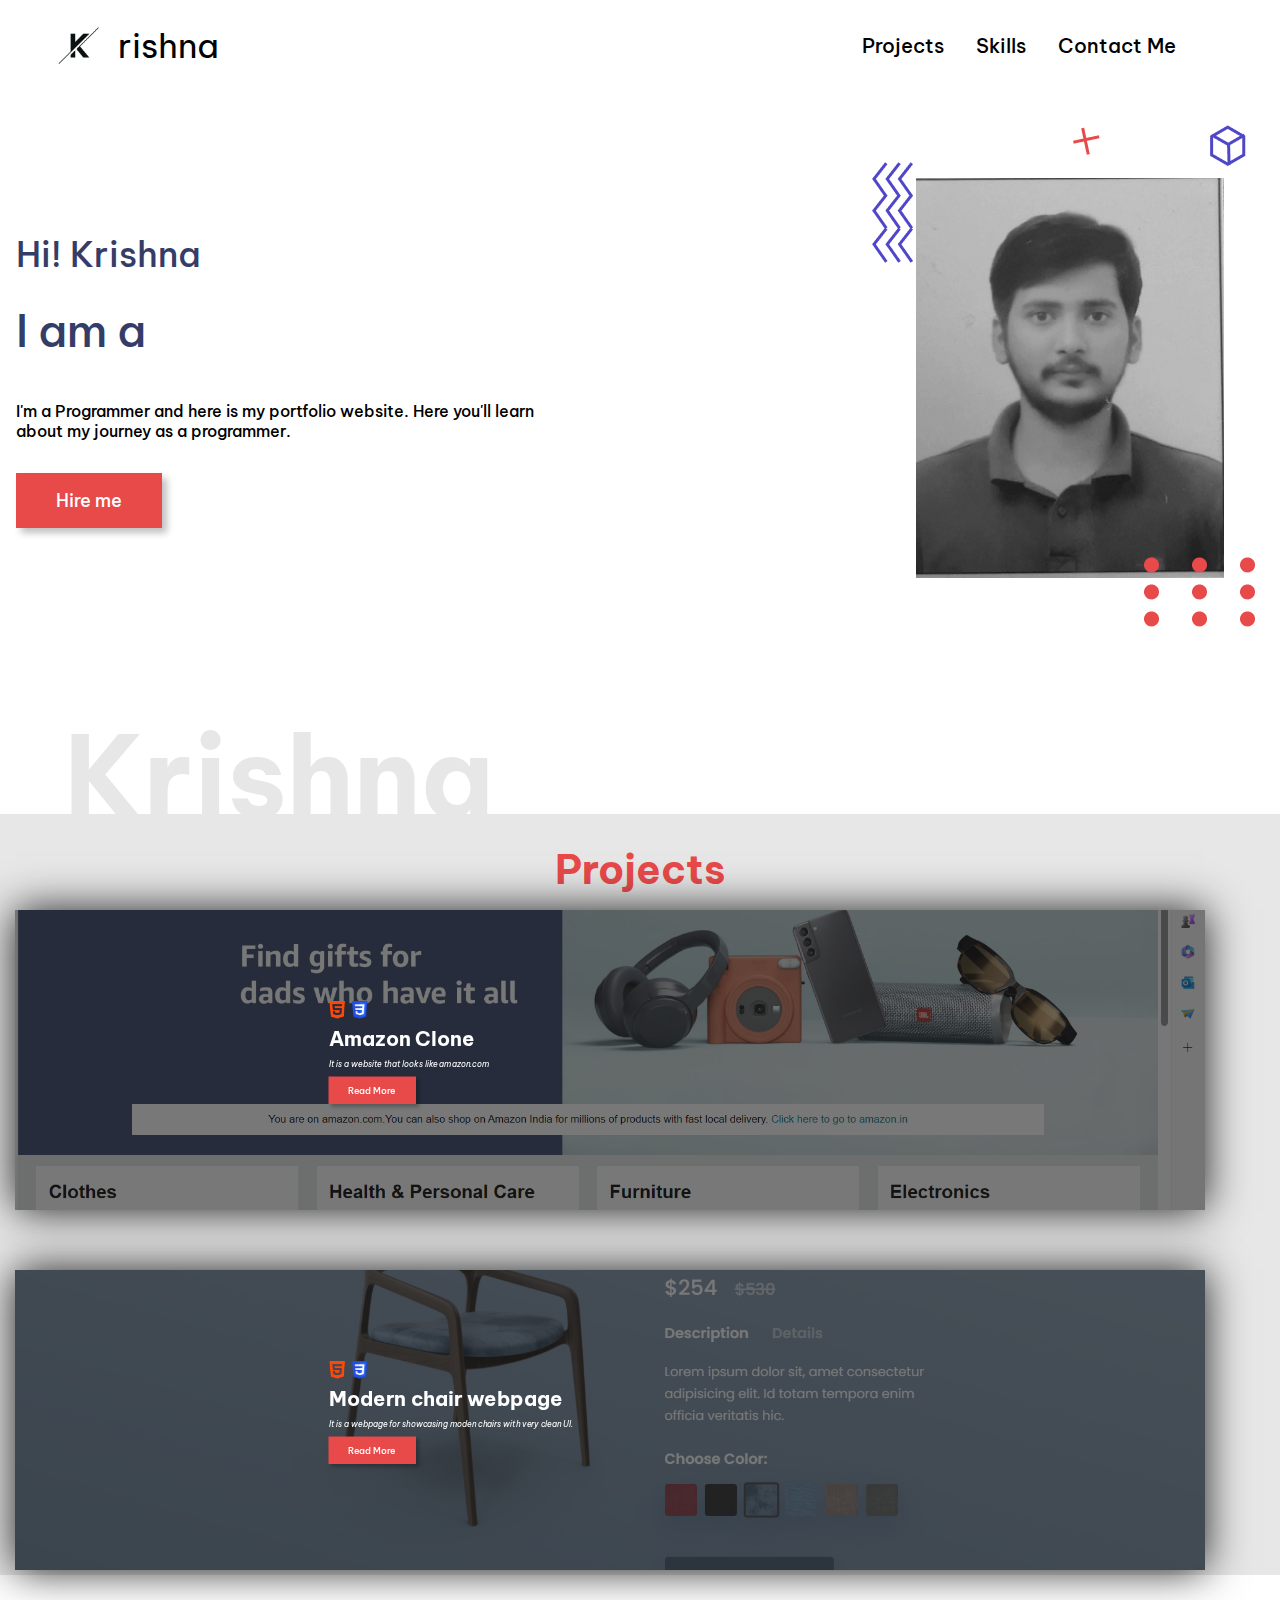
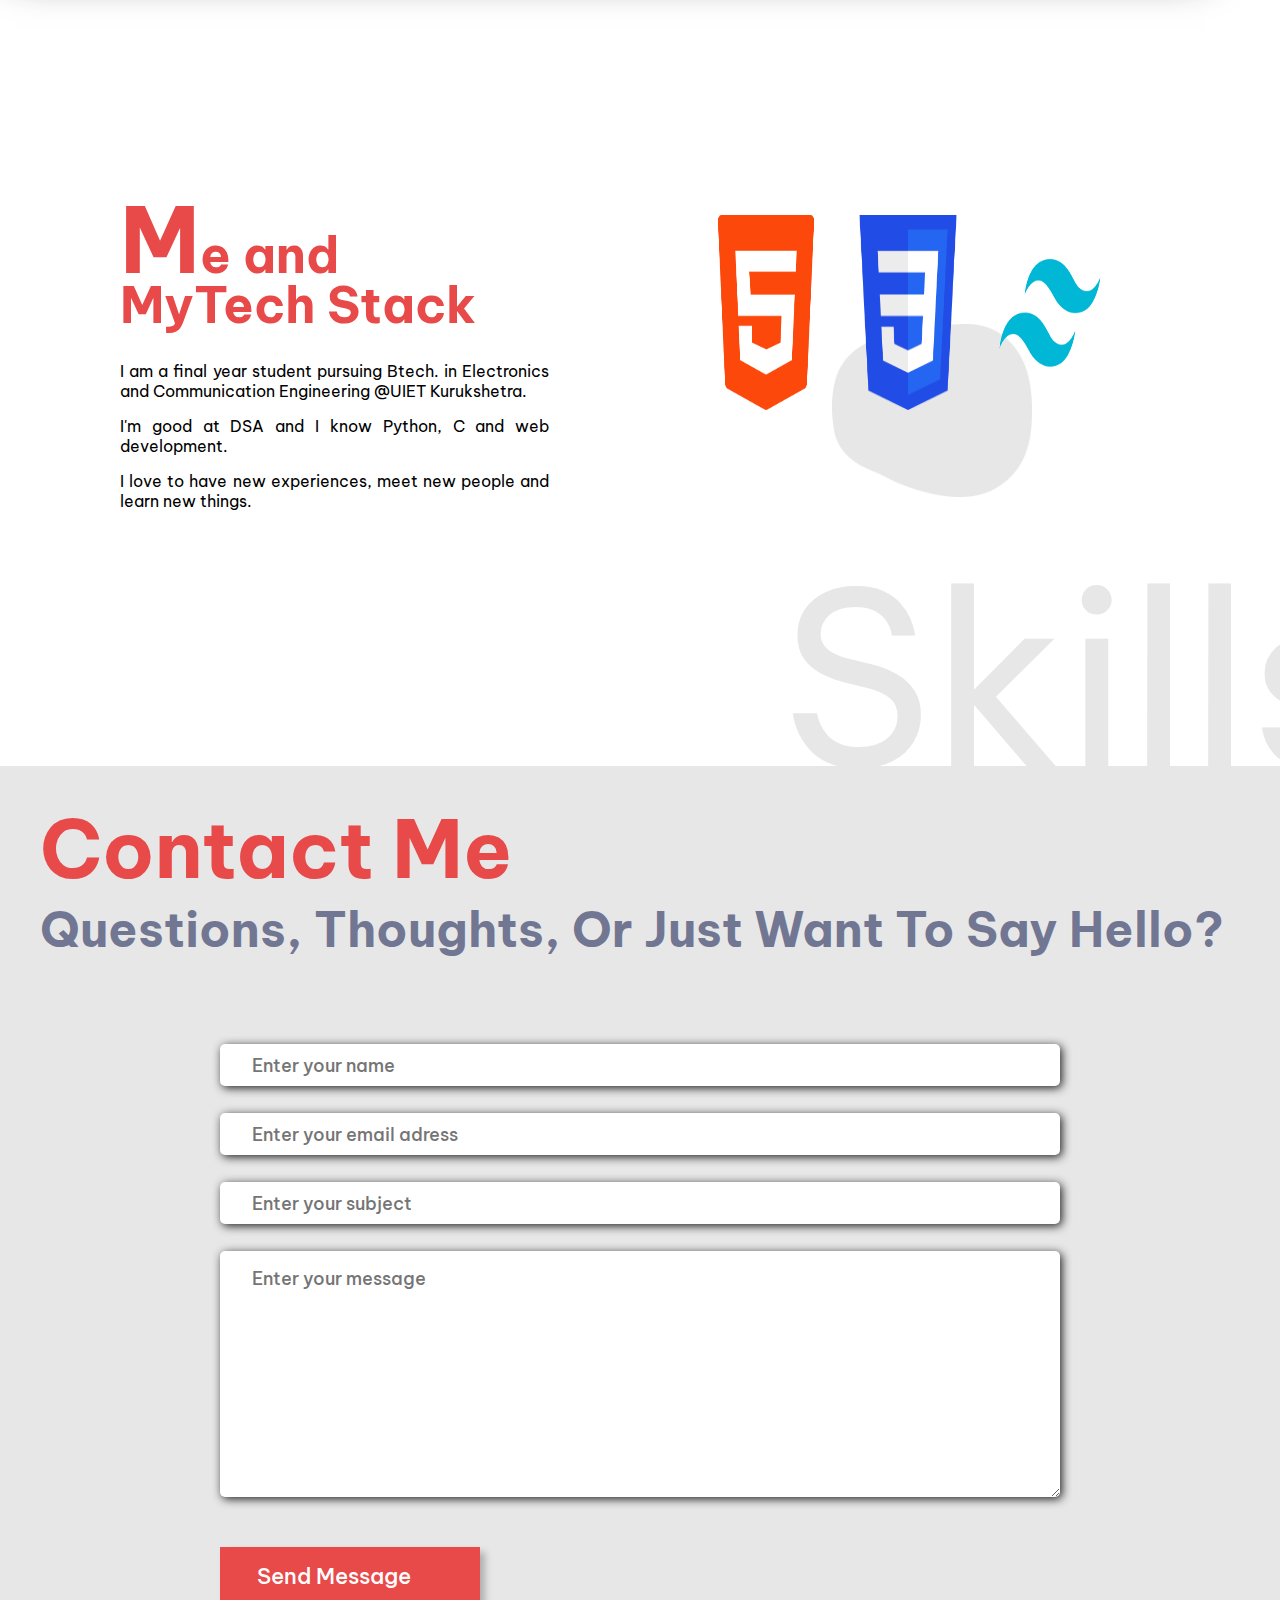
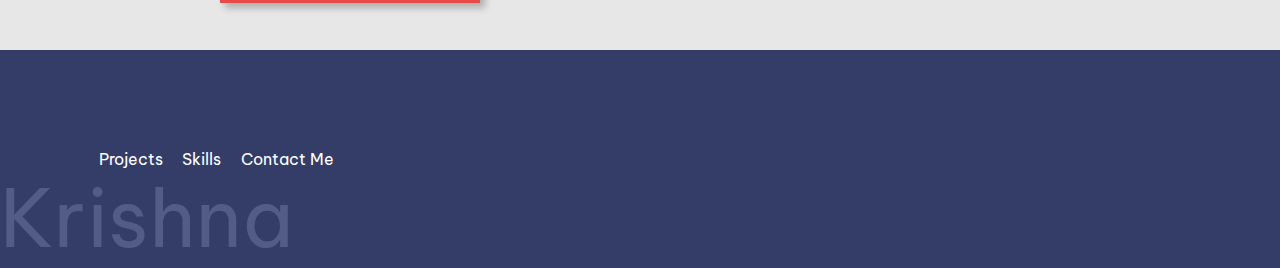
==== commit ef7d6202: "Update index.html" ====
--- a/index.html
+++ b/index.html
@@ -15,7 +15,7 @@
                 <div class="logo-container">
                     <img src="logo.jpg" class="logo">
                     <div class="logo-text">
-                        nkit
+                        rishna
                     </div>
                 </div>
                 <div class="nav-items">
@@ -27,9 +27,9 @@
         </div>
 
         <div class="hero-section">
-            <div class="faded-text"> Ankit</div>
+            <div class="faded-text">Krishna</div>
             <div class="hero-section-left">
-                <div class="hero-section-heading">Hi! Ankit</div>
+                <div class="hero-section-heading">Hi! Krishna</div>
                 <div class="hero-section-heading hero-section-sub-heading">
                     I am a <span class="role"></span>
                 </div>
@@ -165,7 +165,7 @@
         <footer>
             <div class="container">
                 <div class="footer-wrapper">
-                    <div class="footer-faded-text">Ankit</div>
+                    <div class="footer-faded-text">Krishna</div>
                     <div class="link-wrapper">
                         <div>
                             <a href="#projects">Projects</a>
--- a/style.css
+++ b/style.css
@@ -0,0 +1,696 @@
+@import url("https://fonts.googleapis.com/css2?family=Be+Vietnam+Pro:wght@300&display=swap");
+
+*{
+    margin: 0;
+    padding: 0;
+    box-sizing: border-box;
+    scroll-behavior: smooth;
+    font-family: 'Be Vietnam Pro' ,sans-serif;
+}
+
+:root{
+    --bgOrange: #e84949;
+}
+#wrapper{
+    height: 100vh;
+    overflow-y: auto;
+    overflow-x: hidden;
+}
+
+.container{
+    width: 1200px;
+    margin: 0 auto;
+}
+
+.navbar{
+    display: flex;
+    justify-content: space-between;
+    align-items: center;
+
+    padding-top: 1rem;
+
+}
+.logo{
+    width: 80px;
+}
+
+.logo-container{
+    display: flex;
+    justify-content: baseline;
+    align-items: center;
+}
+
+.logo-text{
+    margin-left: -.1rem;
+    font-size: 34px;
+}
+.nav-items{
+    display: flex;
+    gap: 2rem;
+    padding: 0 4em;
+}
+
+.nav-items div{
+    font-size: 20px;
+    font-weight: 500;
+    cursor: pointer;
+}
+.nav-items div a{
+    color: black;
+}
+
+a{
+    text-decoration: none;
+}
+
+.nav-items div:hover{
+    transition: 0.8s;
+    font-weight: bold;
+}
+
+.hero-section{
+    position: relative;
+    display: flex;
+
+    justify-content: center;
+    align-items: center;
+
+    gap: 5rem;
+    margin: 4rem auto;
+    padding: 0 1rem;
+    padding-bottom: 8rem;
+}
+
+.faded-text{
+    position: absolute;
+    user-select: none;
+    font-size: 7em;
+    color: rgb(231,231,231);
+
+    bottom: -16%;
+    left: 5%;
+    
+    font-weight: bold;
+    transition: all 3s ease 0s;
+}
+
+.hero-section-left{
+    display: flex;
+    flex-direction: column;
+    justify-content: center;
+    gap: 2rem;
+}
+
+.hero-section-heading{
+    font-size: 35px;
+    color: #343d68;
+    font-weight: 500;
+}
+
+.role{
+    font-weight: 800;
+    color: #4e45d5;
+}
+
+.hero-section-sub-heading{
+    font-size: 45px;
+    line-height: 45px;
+}
+
+.hero-section-description{
+    margin-top: 1rem;
+    width: 70%;
+    font-weight: 500;
+}
+
+.btn-pink{
+    background-color: var(--bgOrange);
+    width: fit-content;
+    color: white;
+    padding: 0.8rem 2.3rem;
+    box-shadow: 5px 5px 7px 0px #0000003f;
+    font-size: 18px;
+    cursor: pointer;
+    transition: all 0.5s;
+    font-weight: 500;
+    border: solid 3px transparent;
+    position: relative;
+    z-index: 1;
+}
+.btn-pink::before{
+    content: "";
+    position: absolute;
+    background-color: #fff;
+    top: 0px;
+    left: 0;
+    right: 0;
+    bottom: 0;
+    z-index: -1;
+    transform: scaleX(0);
+    transform-origin: left;
+    transition: all 0.8s;
+}
+.btn-pink:hover::before{
+    transform: scaleX(1);
+}
+.btn-pink:hover{
+    border: solid 3px var(--bgOrange);
+    color: black;
+}
+
+.hero-section-right{
+    position: relative;
+}
+.absolute{
+    position: absolute;
+}
+
+.user-image{
+   
+    padding: 2.5rem;
+    filter: grayscale(1);
+    transition: all 1s;
+    animation: scaleImage 5s linear infinite;
+}
+
+.user-image img{
+    z-index: -8;
+    height: 400px;
+}
+
+@keyframes scaleImage{
+    0%{
+        filter: grayscale(0);
+        transform: scale(1);
+    }
+    50%{
+        transform: scale(1.1);
+        filter: grayscale(1);
+        box-shadow: 3px 3px 10px black;
+    }
+    100%{
+        transform: scale(1);
+        filter: grayscale(0);
+    }
+}
+
+.icon-dots{
+    z-index: 9;
+    bottom: -1rem;
+    right: 0;
+
+    animation-name: dotsAnimation;
+    animation-duration: 5s;
+    animation-iteration-count: infinite;
+}
+@keyframes dotsAnimation{
+    0%{
+        transform: translateY(0px);
+    }
+    50%{
+        transform: translateY(-15px);
+    }
+    100%{
+        transform: translateY(0px);
+    }
+}
+
+.icon-cube{
+    z-index: 9;
+    top: -0.8em;
+    right: 1em;
+    animation-name: cubeRotate;
+    animation-duration: 3s;
+    animation-iteration-count: infinite;
+}
+
+@keyframes cubeRotate{
+    0%{
+        transform: rotateY(0deg) translateY(0px);
+    }
+    50%{
+        transform: rotateY(180deg) translateY(-12px);
+    }
+    100%{
+        transform: rotateY(360deg) translateY(0px);
+    }
+}
+
+.icon-circle{
+    z-index:9;
+    left: 0;
+    bottom: 0;
+    animation-name: shakeEffect;
+    animation-duration: 6s;
+    animation-timing-function: linear;
+    animation-iteration-count: infinite;
+}
+
+@keyframes shakeEffect{
+    50%{
+        left: 5%;
+        bottom: 10%;
+    }
+}
+
+.icon-zigzag{
+    z-index: 9;
+    top: 1.5em;
+    left: -0.3em;
+    animation: zigzagAnimation 5s ease-in infinite;
+}
+
+@keyframes zigzagAnimation{
+    50%{
+        left: 5%;
+        top: 2%;
+    } 
+}
+
+.icon-plus{
+    z-index: 9;
+    top: -0.8rem;
+    left: 50%;
+    animation: shakeEffectPlus 5s ease-in infinite;
+}
+
+@keyframes shakeEffectPlus{
+    50%{
+        top: 3%;
+        left: 48%;
+    }
+}
+
+
+.project-section{
+    background-color: rgb(231, 231, 231);
+    margin-top: 4rem;
+}
+.page-header{
+    color: var(--bgOrange);
+    font-size: 90px;
+    text-align: center;
+    padding-top: 30px;
+}
+.project-container{
+    max-width: 1200px;
+    margin: 0 auto;
+    padding: 3rem 0;
+
+    display: flex;
+    flex-direction: column;
+
+    gap: 120px;
+}
+
+.project-card{
+    width: 90%;
+    height: 550px;
+    background-image: url(Project1.png);
+    background-size: cover;
+    background-repeat: no-repeat; 
+    position: relative; 
+    box-shadow: 0px 0px 40px #1f1f1f;
+}
+
+.project-card::after{
+    content: "";
+    position: absolute;
+    top: 0;
+    left: 0;
+    right:0;
+    bottom: 0;
+    background-color: #1f1f1f9a;
+    z-index: 0;
+    transform: scaleX(1);
+}
+.project-card::before{
+    content: "";
+    position: absolute;
+    top: 0;
+    left: 0;
+    right:0;
+    bottom: 0;
+    background: linear-gradient(45deg,#343d68,#343d68be,#343d687c);
+    transform: scaleX(0);
+    transform-origin: left;
+    transition: all 0.4s;
+    z-index: 1;
+}
+.project-card:hover::before{
+    transform: scaleX(1);
+
+}
+
+.project-number{
+    position: absolute;
+    font-size: 200px;
+    font-weight: 600;
+    color:white;
+    z-index: 10;
+    display: none;
+}
+
+.project-card:hover .project-number{
+    display: block;
+}
+
+.project-number-right{
+    right: -40px;
+    top: -45px;
+}
+
+.project-number-left{
+    left: -40px;
+    top: -45px;
+}
+
+.project-content{
+    position: absolute;
+    display: flex;
+    flex-direction: column;
+    color: white;
+    padding: 2em;
+    bottom: 20%;
+    z-index:5;
+    gap: 1em;
+    transition: all 0.4s;
+}
+
+.project-content-left{
+    left: 10%;
+}
+
+.project-content-right{
+    right: 10%;
+}
+
+.project-skills-container{
+    width: 60%;
+    display: flex;
+
+    gap: 10px;
+    flex-wrap: wrap;
+}
+
+.project-skill{
+    width: 40px;
+}
+
+.project-heading{
+    font-size: 50px;
+    font-weight: bold;
+    line-height: 3rem;
+}
+
+.project-subHeading{
+    width: 70%;
+    font-size: 16px;
+    font-style: italic;
+}
+
+.btn-grp{
+    display: flex;
+    gap: 0.9rem;
+    align-items: center;
+}
+
+.btn-project:hover{
+    border: none;
+}
+
+.icon{
+    cursor: pointer;
+    color: white;
+    font-size: 35px;
+    transition: all 0.4s;
+}
+
+.icon:hover{
+    color: var(--bgOrange);
+}
+
+.project-card:hover .project-content{
+    transform: scale(1.1);
+}
+
+#project1{
+    background-image: url(Project1.png);
+}
+
+#project2{
+    margin-left: 120px;
+    background-image: url(Project2.png);
+}
+
+@media (max-width:1300px){
+    .page-header{
+        padding-top: 30px;
+        color: var(--bgOrange);
+        text-align: center;
+        font-size: 40px;
+    }
+    .project-container{
+        padding: 5px;
+        margin: 10px;
+        gap: 60px;
+    }
+    .project-card{
+        width: 100%;
+        height: 300px;
+
+        background-size: cover;
+        background-position: center;
+    }
+    .project-content{
+        scale: 0.5;
+        bottom: 0;
+        left: 0;
+        right: 0;
+        top: 0;
+    }
+    .project-content-left{
+        left: 0;
+    }
+    .project-heading{
+        font-size: 40px;
+        width: 100%;
+    }
+    .project-subHeading{
+        width: 100%;
+    }
+    #project2{
+        margin-left: 0;
+    }
+    .project-skills-container{
+        width: 100%;
+    }
+    .project-skill{
+        width: 35px;
+    }
+    .project-card:hover .project-number{
+        display: none;
+    }
+    .project-card:hover .project-content{
+        scale: 0.55;
+    }
+
+}
+
+.skills-container{
+    position: relative;
+    display: flex;
+    padding: 5rem;
+    margin: 10rem auto;
+
+    gap: 30px;
+    
+}
+
+.skills-container-left{
+    width: 50%;
+    display: flex;
+    flex-direction: column;
+}
+
+.skills-container-right{
+    display: flex;
+    flex-wrap: wrap;
+    width: 50%;
+    position: relative;
+    gap: 2rem;
+    justify-content: center;
+    
+}
+
+.skill-fade-text{
+    position:absolute;
+    font-size: 15em;
+    font-style: bold;
+    color:rgb(231, 231, 231);
+    bottom: -47.5%;
+    right: -11%;
+    user-select: none;
+    overflow-y: hidden;
+}
+
+.blob-style{
+    position: absolute;
+    top: 35%;
+    left: 35%;
+    z-index: -5;
+    width: 200px;
+
+    animation: blobAnimate 3s linear infinite;
+}
+
+@keyframes blobAnimate{
+    50%{
+        top: 30%;
+        left: 40%;
+    }
+}
+
+.skills-logo{
+    width: 110px;
+    transition: all 0.5s;
+}
+
+.skills-logo:hover{
+    transform: scale(1.2);
+}
+
+.skill-heading{
+    font-size: 50px;
+    font-style: bold;
+    color: var(--bgOrange);
+    line-height: 50px;
+}
+
+.caps{
+    font-size: 90px;
+}
+
+.skill-subHeading{
+    margin-top: 1rem;
+    width: 85%;
+    text-align: justify;
+}
+
+.skill-subHeading p{
+    margin: 15px 0;
+}
+
+.contactus-form-container{
+    width: 100%;
+    background-color: rgb(231, 231, 231);
+}
+
+.contactus-heading{
+    font-size: 5em;
+    color: var(--bgOrange);
+    padding-top: 2rem;
+}
+
+.contactus-sub-heading{
+    font-size: 3rem;
+    color: #343d68aa;
+    text-transform: capitalize;
+}
+
+.contactus-form-container{
+    margin-top: 25px;
+    display: flex;
+    
+    align-items: center;
+    justify-content: center;
+}
+
+.form{
+    display: flex;
+    flex-direction: column;
+    gap: 30px;
+    width: 70%;
+    margin: 2rem 5rem;
+}
+
+.formfield-container{
+    width: 100%;
+}
+
+.formfield{
+    width: 100%;
+    height: 42px;
+    padding:0 2rem;
+    font-size: 18px;
+    border-radius: 5px;
+
+    box-shadow: 2px 2px 10px #1f1f1f;
+    font-weight: 500;
+    border: none;
+    margin-top: 27px;;
+}
+
+.formfield-textarea{
+    height: auto;
+    padding-top: 1rem;
+}
+
+#submit-btn{
+    border: none;
+    font-size: 1.4rem;
+    margin:1rem 0;
+}
+
+#submit-btn:hover{
+    scale: 0.9;
+}
+
+.submit-icon{
+    padding: 0 1rem;
+    font-size: 1.5rem;
+}
+
+footer{
+    position: relative;
+    margin-top: -1px;
+    background-color: #343d68;
+    padding: 5rem;
+}
+
+.footer-wrapper{
+    display: flex;
+    gap: 1rem;
+    padding:1.2rem;
+    justify-content: space-between;
+    align-items: center;
+}
+
+.footer-faded-text{
+    position: absolute;
+    left: 0;
+    bottom: 0;
+    color: #535c87;
+    user-select: none;
+    font-size: 5em;
+}
+
+.link-wrapper{
+    display: flex;
+    gap: 1.2rem;
+}
+
+.link-wrapper div a{
+    color: white;
+    text-decoration: none;
+    transition: all 0.6s;
+}
+
+.link-wrapper div a:hover{
+    color: var(--bgOrange);
+}
+
+.icon-wrapper{
+    display: flex;
+    gap: 1rem;
+}
